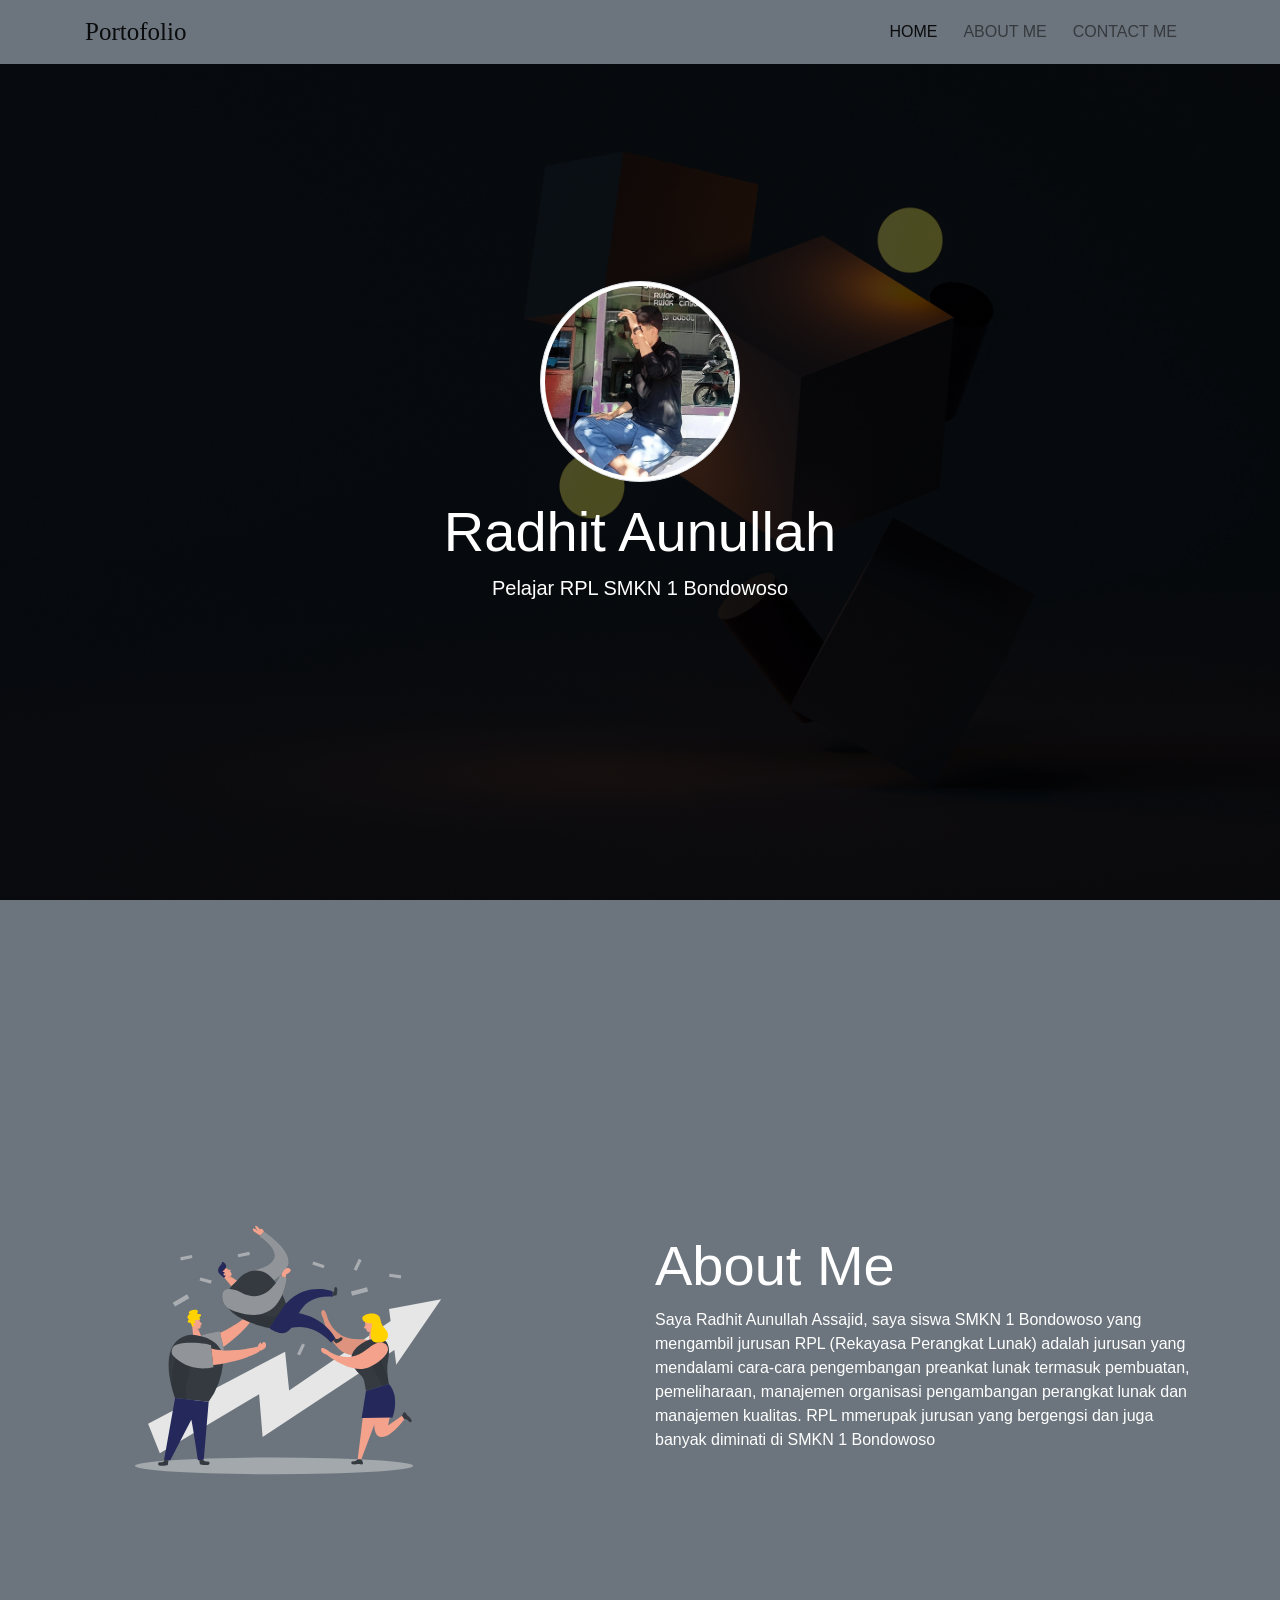
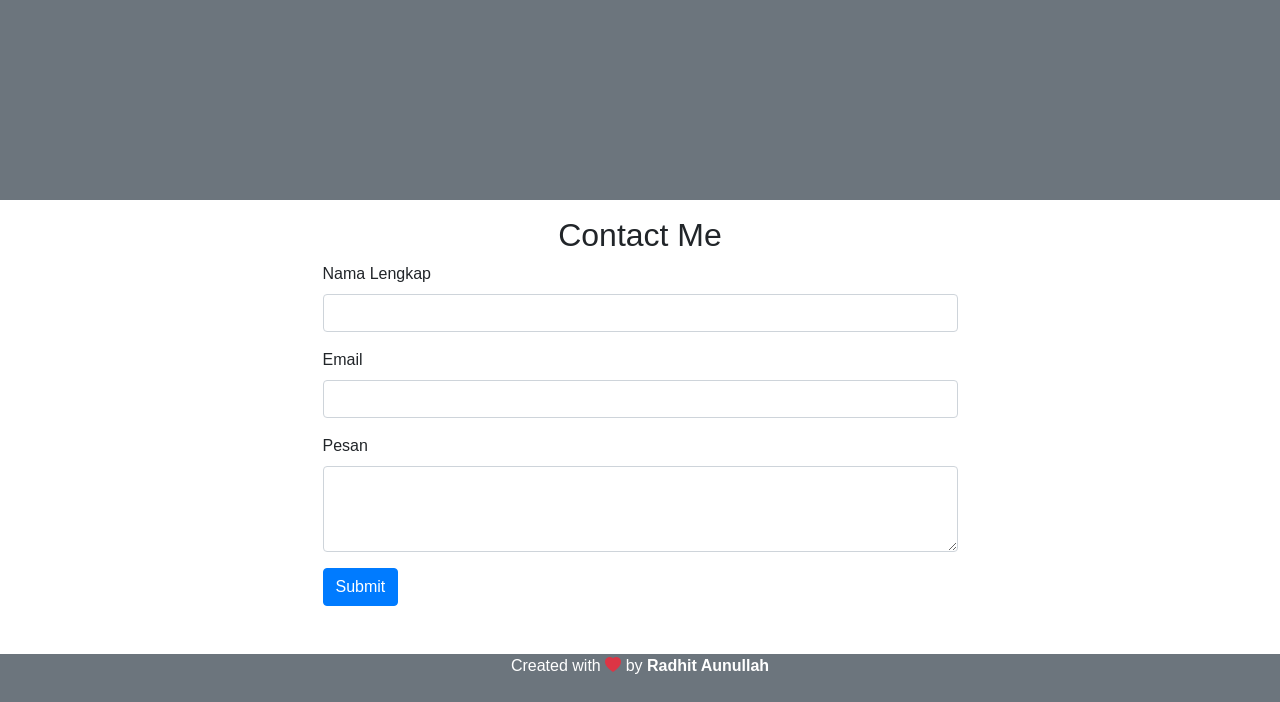
==== index.html @ 2774c97e "Update" ====
<!DOCTYPE html>
<html lang="en">
  <head>
    <!-- Required meta tags -->
    <meta charset="utf-8" />
    <meta name="viewport" content="width=device-width, initial-scale=1, shrink-to-fit=no" />

    <!-- Bootstrap CSS -->
    <link rel="stylesheet" href="https://cdn.jsdelivr.net/npm/bootstrap@4.6.2/dist/css/bootstrap.min.css" integrity="sha384-xOolHFLEh07PJGoPkLv1IbcEPTNtaed2xpHsD9ESMhqIYd0nLMwNLD69Npy4HI+N" crossorigin="anonymous" />
    <link rel="stylesheet" href="https://cdn.jsdelivr.net/npm/bootstrap-icons@1.9.1/font/bootstrap-icons.css" />
    <link rel="stylesheet" href="style2.css" />
    <title>Portofolio</title>
  </head>
  <body>
    <!-- Awal Navbar -->
    <nav class="navbar navbar-expand-lg navbar-light bg-secondary fixed-top ">
      <div class="container">
        <a class="navbar-brand" href="#"></i>Portofolio</a>
        <button class="navbar-toggler" type="button" data-toggle="collapse" data-target="#navbarNavAltMarkup" aria-controls="navbarNavAltMarkup" aria-expanded="false" aria-label="Toggle navigation">
          <span class="navbar-toggler-icon"></span>
        </button>
        <div class="collapse navbar-collapse" id="navbarNavAltMarkup">
          <div class="navbar-nav ml-auto">
            <a class="nav-link active" href="#banner">Home <span class="sr-only">(current)</span></a>
            <a class="nav-link" href="#content">About Me</a>
            <a class="nav-link" href="#contact">Contact Me</a>
          </div>
        </div>
      </div>
    </nav>
    <!-- Akhir Navbar -->

    <!-- Awal Home -->
    <section id="banner">
      <div class="jumbotron d-flex align-items-center text-center">
        <div class="container">
          <img src="img/1.jpg" width="200px" class="img-thumbnail rounded-circle" />
          <h1 class="display-4 mt-3">Radhit Aunullah</h1>
          <p class="lead">Pelajar RPL SMKN 1 Bondowoso</p>
        </div>
      </div>
    </section>

    <!-- Akhir Home -->

    <!-- Awal About Me -->
    <section id="content">
      <div class="jumbotron d-flex align-items-center">
        <div class="container">
          <div class="row d-flex align-items-center">
            <div class="col-sm-6">
              <img src="img/Team success _Two Color.svg" class="img-fluid" />
            </div>
            <div class="col-sm-6">
              <h1 class="display-4">About Me</h1>
              <p>
                Saya Radhit Aunullah Assajid, saya siswa SMKN 1 Bondowoso yang mengambil jurusan RPL (Rekayasa Perangkat Lunak) adalah jurusan yang mendalami cara-cara pengembangan preankat lunak termasuk pembuatan, pemeliharaan, manajemen
                organisasi pengambangan perangkat lunak dan manajemen kualitas. RPL mmerupak jurusan yang bergengsi dan juga banyak diminati di SMKN 1 Bondowoso
              </p>
            </div>
          </div>
        </div>
      </div>
    </section>
    <!--Akhir About Me  -->

    <!-- Awal Contact -->
    <section id="contact">
      <div class="container">
        <div class="row text-center">
          <div class="col mt-3">
            <h2>Contact Me</h2>
          </div>
        </div>
        <div class="row justify-content-center mb-5">
          <div class="col-md-7">
            <form>
              <div class="form-group">
                <label for="Name">Nama Lengkap</label>
                <input type="email" class="form-control" id="exampleInputEmail1" aria-describedby="emailHelp" />
              </div>
              <div class="form-group">
                <label for="Email">Email</label>
                <input type="email" class="form-control" id="exampleInputEmail1" aria-describedby="emailHelp" />
              </div>
              <div class="form-group">
                <label for="exampleFormControlTextarea1">Pesan</label>
                <textarea class="form-control" id="exampleFormControlTextarea1" rows="3"></textarea>
              </div>
              <button type="submit" class="btn btn-primary">Submit</button>
            </form>
          </div>
        </div>
      </div>
    </section>
    <!-- Akhir Contact -->
    <!-- Footer -->
    <footer class="bg-secondary pb-2 text-center">
      <p>Created with <i class="bi bi-heart-fill text-danger"></i> by <a href="https://www.instagram.com/radhitaunullah/" class="text-white font-weight-bold">Radhit Aunullah</a></p>
    </footer>
    <!-- Akhir Footer -->

    <!-- Optional JavaScript; choose one of the two! -->

    <!-- Option 1: jQuery and Bootstrap Bundle (includes Popper) -->
    <script src="https://cdn.jsdelivr.net/npm/jquery@3.5.1/dist/jquery.slim.min.js" integrity="sha384-DfXdz2htPH0lsSSs5nCTpuj/zy4C+OGpamoFVy38MVBnE+IbbVYUew+OrCXaRkfj" crossorigin="anonymous"></script>
    <script src="https://cdn.jsdelivr.net/npm/bootstrap@4.6.2/dist/js/bootstrap.bundle.min.js" integrity="sha384-Fy6S3B9q64WdZWQUiU+q4/2Lc9npb8tCaSX9FK7E8HnRr0Jz8D6OP9dO5Vg3Q9ct" crossorigin="anonymous"></script>

    <!-- Option 2: Separate Popper and Bootstrap JS -->
    <!--
    <script src="https://cdn.jsdelivr.net/npm/jquery@3.5.1/dist/jquery.slim.min.js" integrity="sha384-DfXdz2htPH0lsSSs5nCTpuj/zy4C+OGpamoFVy38MVBnE+IbbVYUew+OrCXaRkfj" crossorigin="anonymous"></script>
    <script src="https://cdn.jsdelivr.net/npm/popper.js@1.16.1/dist/umd/popper.min.js" integrity="sha384-9/reFTGAW83EW2RDu2S0VKaIzap3H66lZH81PoYlFhbGU+6BZp6G7niu735Sk7lN" crossorigin="anonymous"></script>
    <script src="https://cdn.jsdelivr.net/npm/bootstrap@4.6.2/dist/js/bootstrap.min.js" integrity="sha384-+sLIOodYLS7CIrQpBjl+C7nPvqq+FbNUBDunl/OZv93DB7Ln/533i8e/mZXLi/P+" crossorigin="anonymous"></script>
    -->
  </body>
</html>
---- style2.css ----
* {
  scroll-behavior: smooth;
}
.navbar-brand {
  font-family: Cambria, Cochin, Georgia, Times, "Times New Roman", serif;
  font-size: 25px;
}
.nav-link {
  text-transform: uppercase;
  margin-right: 10px;
}
.nav-link:hover::after {
  border-bottom: 3px solid white;
  content: "";
  display: block;
  width: 50%;
  padding-bottom: 5px;
  margin: auto;
  margin-bottom: -8px;
}

#banner .jumbotron {
  min-height: 100vh;
  background: linear-gradient(rgba(0, 0, 0, 0.7), rgba(0, 0, 0, 0.7)), url(img/bg1.jpg);
  background-size: cover;
  background-attachment: fixed;
  border-radius: 0;
  margin: 0;
  color: white;
}
#content .jumbotron {
  border-radius: 0;
  margin: 0;
  min-height: 100vh;
  background-color: #6c757d;
  color: white;
}
footer {
  color: white;
  border-radius: 0;
}
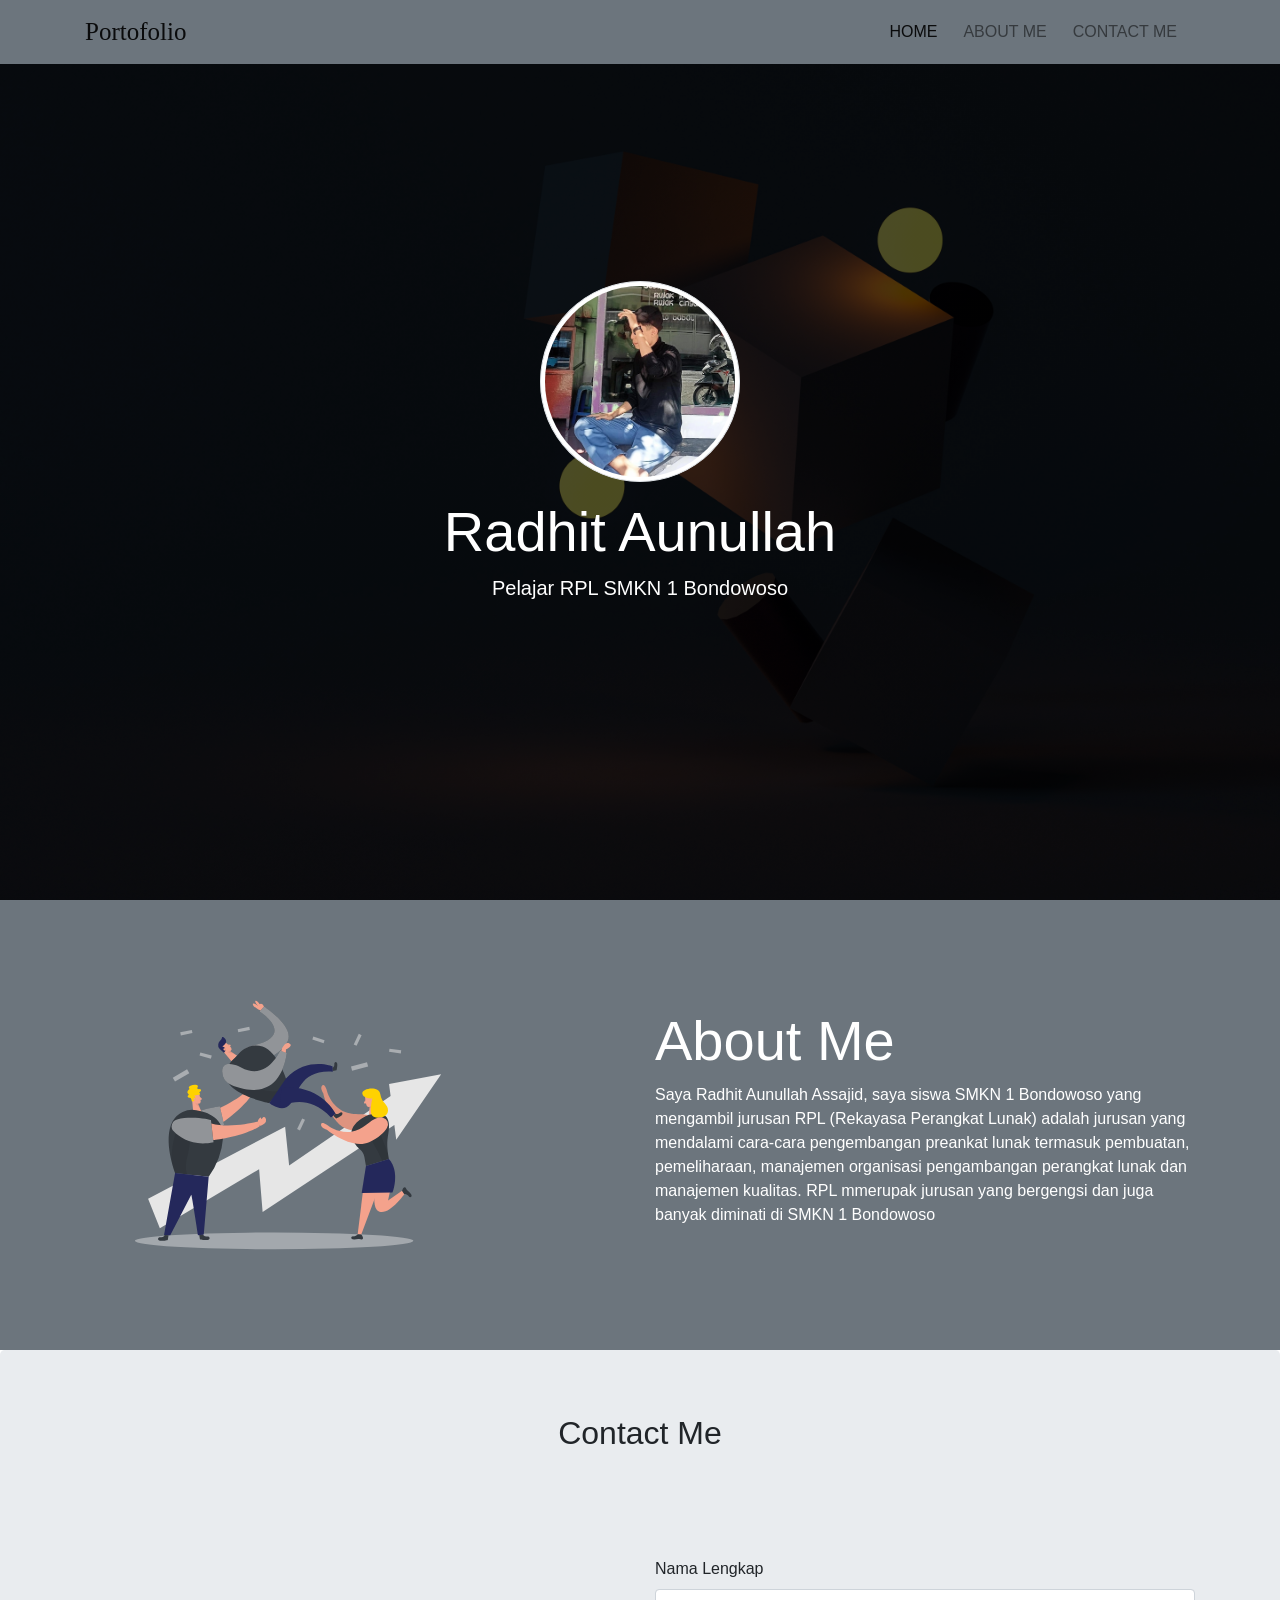
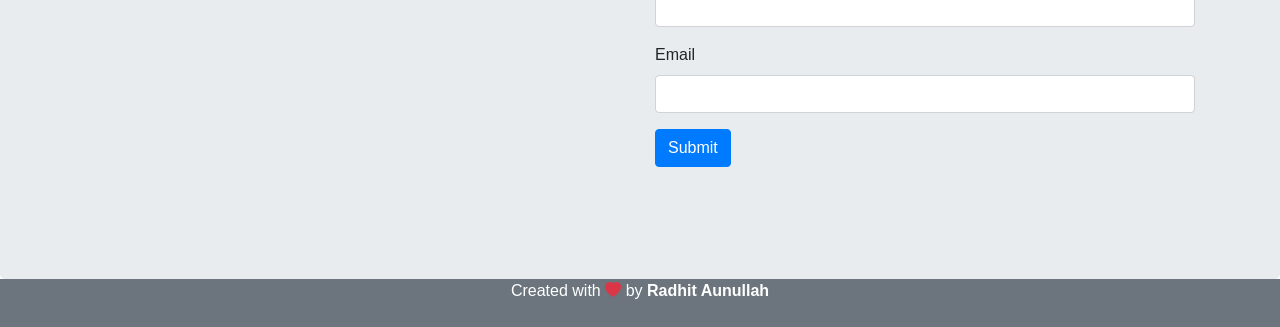
==== commit 8a87919a: "Update 2" ====
--- a/index.html
+++ b/index.html
@@ -66,29 +66,30 @@
 
     <!-- Awal Contact -->
     <section id="contact">
-      <div class="container">
-        <div class="row text-center">
-          <div class="col mt-3">
-            <h2>Contact Me</h2>
+      <div class="jumbotron d-flex align-items-center">
+        <div class="container">
+          <div class="row text-center mb-5">
+            <div class="col">
+              <h2>Contact Me</h2>
+            </div>
           </div>
-        </div>
-        <div class="row justify-content-center mb-5">
-          <div class="col-md-7">
-            <form>
-              <div class="form-group">
-                <label for="Name">Nama Lengkap</label>
-                <input type="email" class="form-control" id="exampleInputEmail1" aria-describedby="emailHelp" />
-              </div>
-              <div class="form-group">
-                <label for="Email">Email</label>
-                <input type="email" class="form-control" id="exampleInputEmail1" aria-describedby="emailHelp" />
-              </div>
-              <div class="form-group">
-                <label for="exampleFormControlTextarea1">Pesan</label>
-                <textarea class="form-control" id="exampleFormControlTextarea1" rows="3"></textarea>
-              </div>
-              <button type="submit" class="btn btn-primary">Submit</button>
-            </form>
+          <div class="row d-flex align-items-center">
+            <div class="col-sm-6">
+              <iframe src="https://www.google.com/maps/embed?pb=!1m18!1m12!1m3!1d31614.164533278064!2d113.94257437421224!3d-7.919017684905897!2m3!1f0!2f0!3f0!3m2!1i1024!2i768!4f13.1!3m3!1m2!1s0x2dd6d003fbdbf115%3A0x58417f1c5bd02ef3!2sWonokusumo%2C%20Tapen%2C%20Kabupaten%20Bondowoso%2C%20Jawa%20Timur!5e0!3m2!1sid!2sid!4v1664037867567!5m2!1sid!2sid" width="400" height="300" style="border:0;" allowfullscreen="" loading="lazy" referrerpolicy="no-referrer-when-downgrade"></iframe>
+            </div>
+            <div class="col-sm-6">
+              <form>
+                <div class="form-group">
+                  <label for="nama">Nama Lengkap</label>
+                  <input type="text" class="form-control" id="exampleInputnama" aria-describedby="nama">
+                </div>
+                <div class="form-group">
+                  <label for="email">Email</label>
+                  <input type="eamil" class="form-control" id="exampleInputemail">
+                </div>  
+                <button type="submit" class="btn btn-primary">Submit</button>
+              </form>
+            </div>
           </div>
         </div>
       </div>
--- a/style2.css
+++ b/style2.css
@@ -31,9 +31,12 @@
 #content .jumbotron {
   border-radius: 0;
   margin: 0;
-  min-height: 100vh;
+  min-height: 50vh;
   background-color: #6c757d;
   color: white;
+}
+#contact .jumbotron {
+  margin: 0;
 }
 footer {
   color: white;
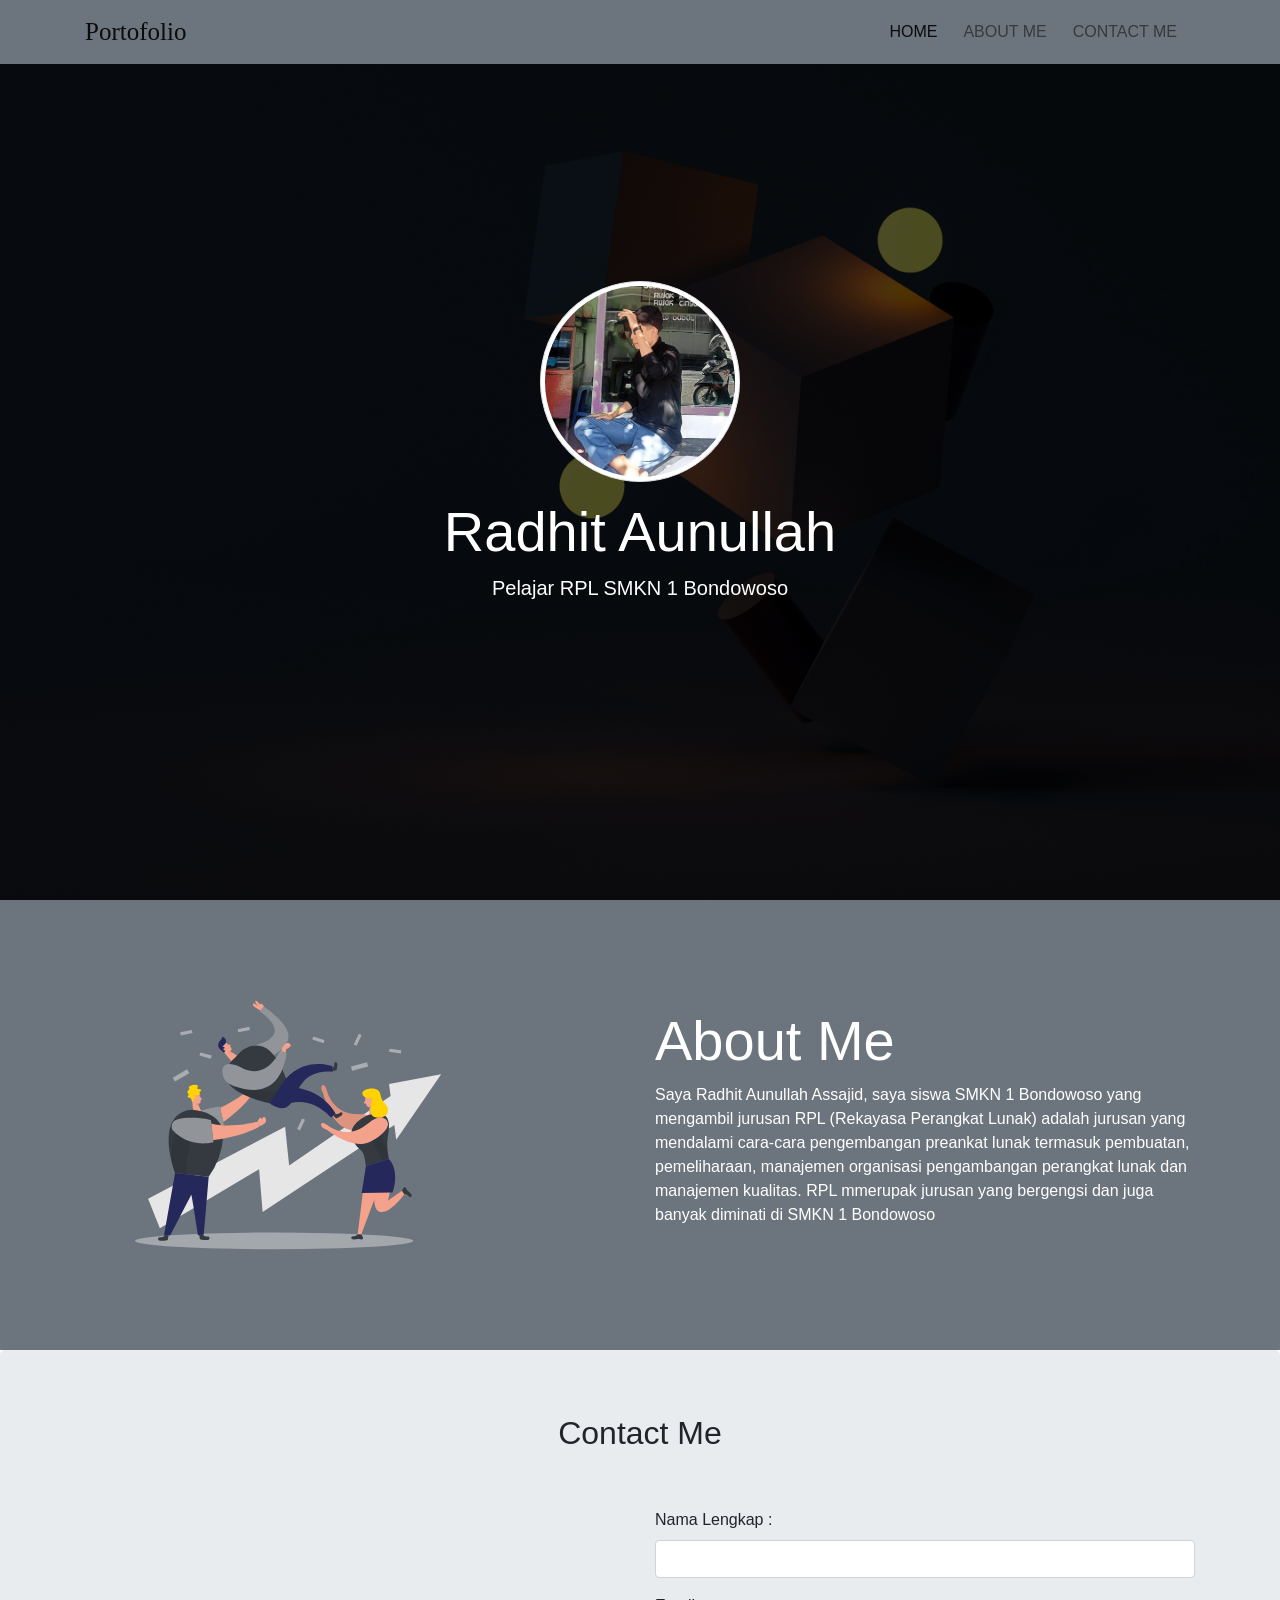
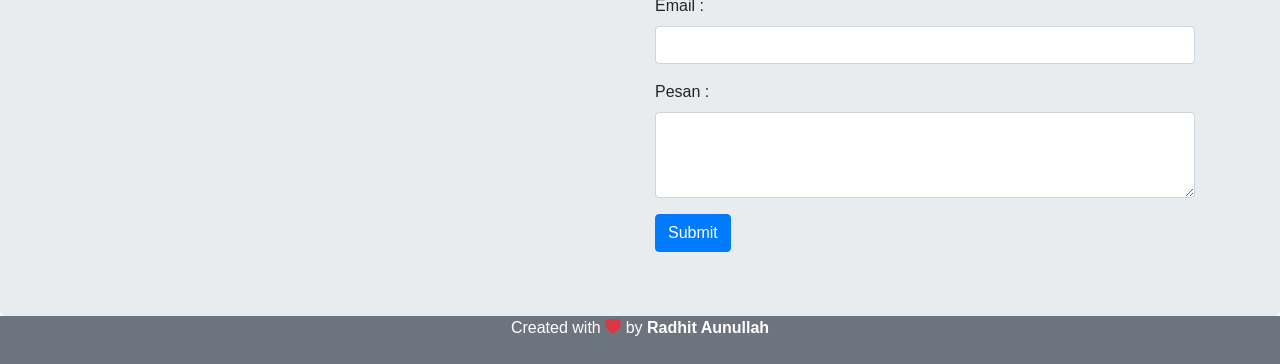
==== commit 4150e63c: "Update 3" ====
--- a/index.html
+++ b/index.html
@@ -80,13 +80,17 @@
             <div class="col-sm-6">
               <form>
                 <div class="form-group">
-                  <label for="nama">Nama Lengkap</label>
+                  <label for="nama">Nama Lengkap : </label>
                   <input type="text" class="form-control" id="exampleInputnama" aria-describedby="nama">
                 </div>
                 <div class="form-group">
-                  <label for="email">Email</label>
+                  <label for="email">Email : </label>
                   <input type="eamil" class="form-control" id="exampleInputemail">
                 </div>  
+                <div class="form-group">
+                  <label for="exampleFormControlTextarea1">Pesan : </label>
+                  <textarea class="form-control" id="exampleFormControlTextarea1" rows="3"></textarea>
+                </div>
                 <button type="submit" class="btn btn-primary">Submit</button>
               </form>
             </div>
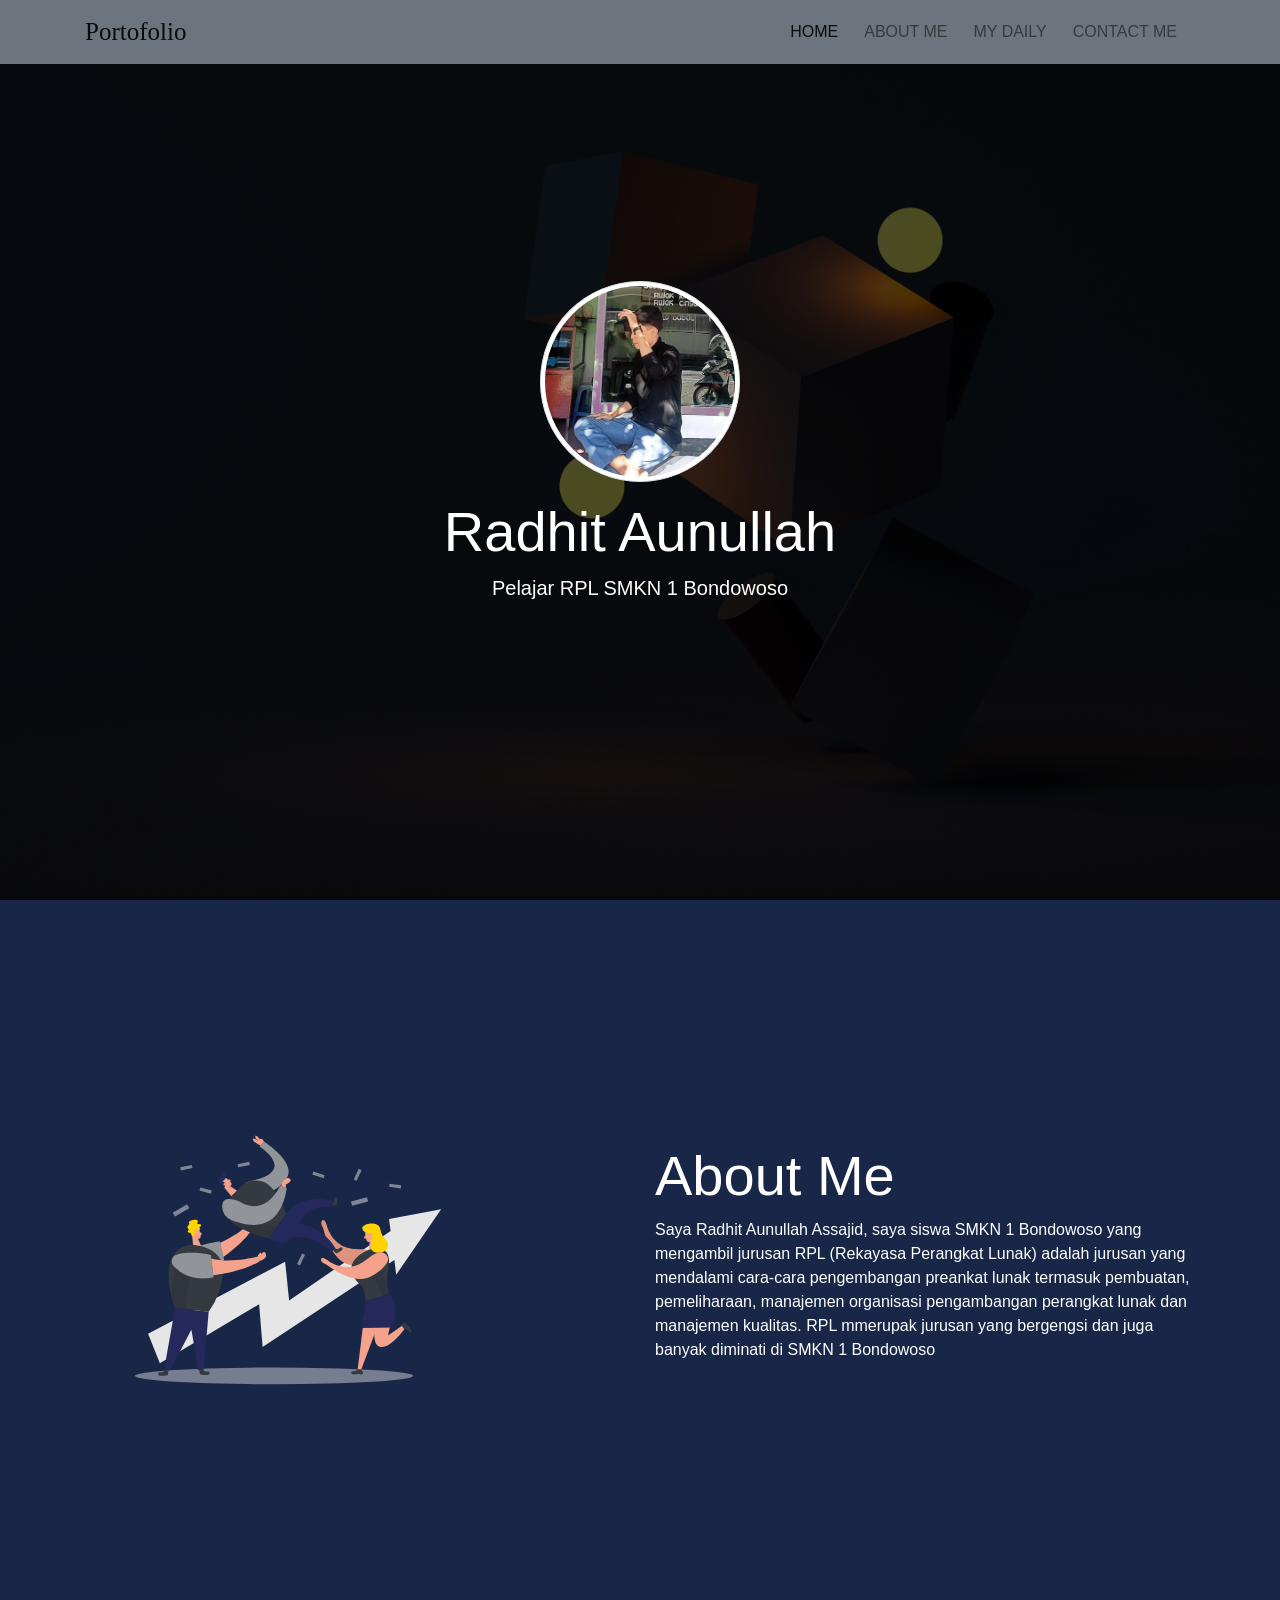
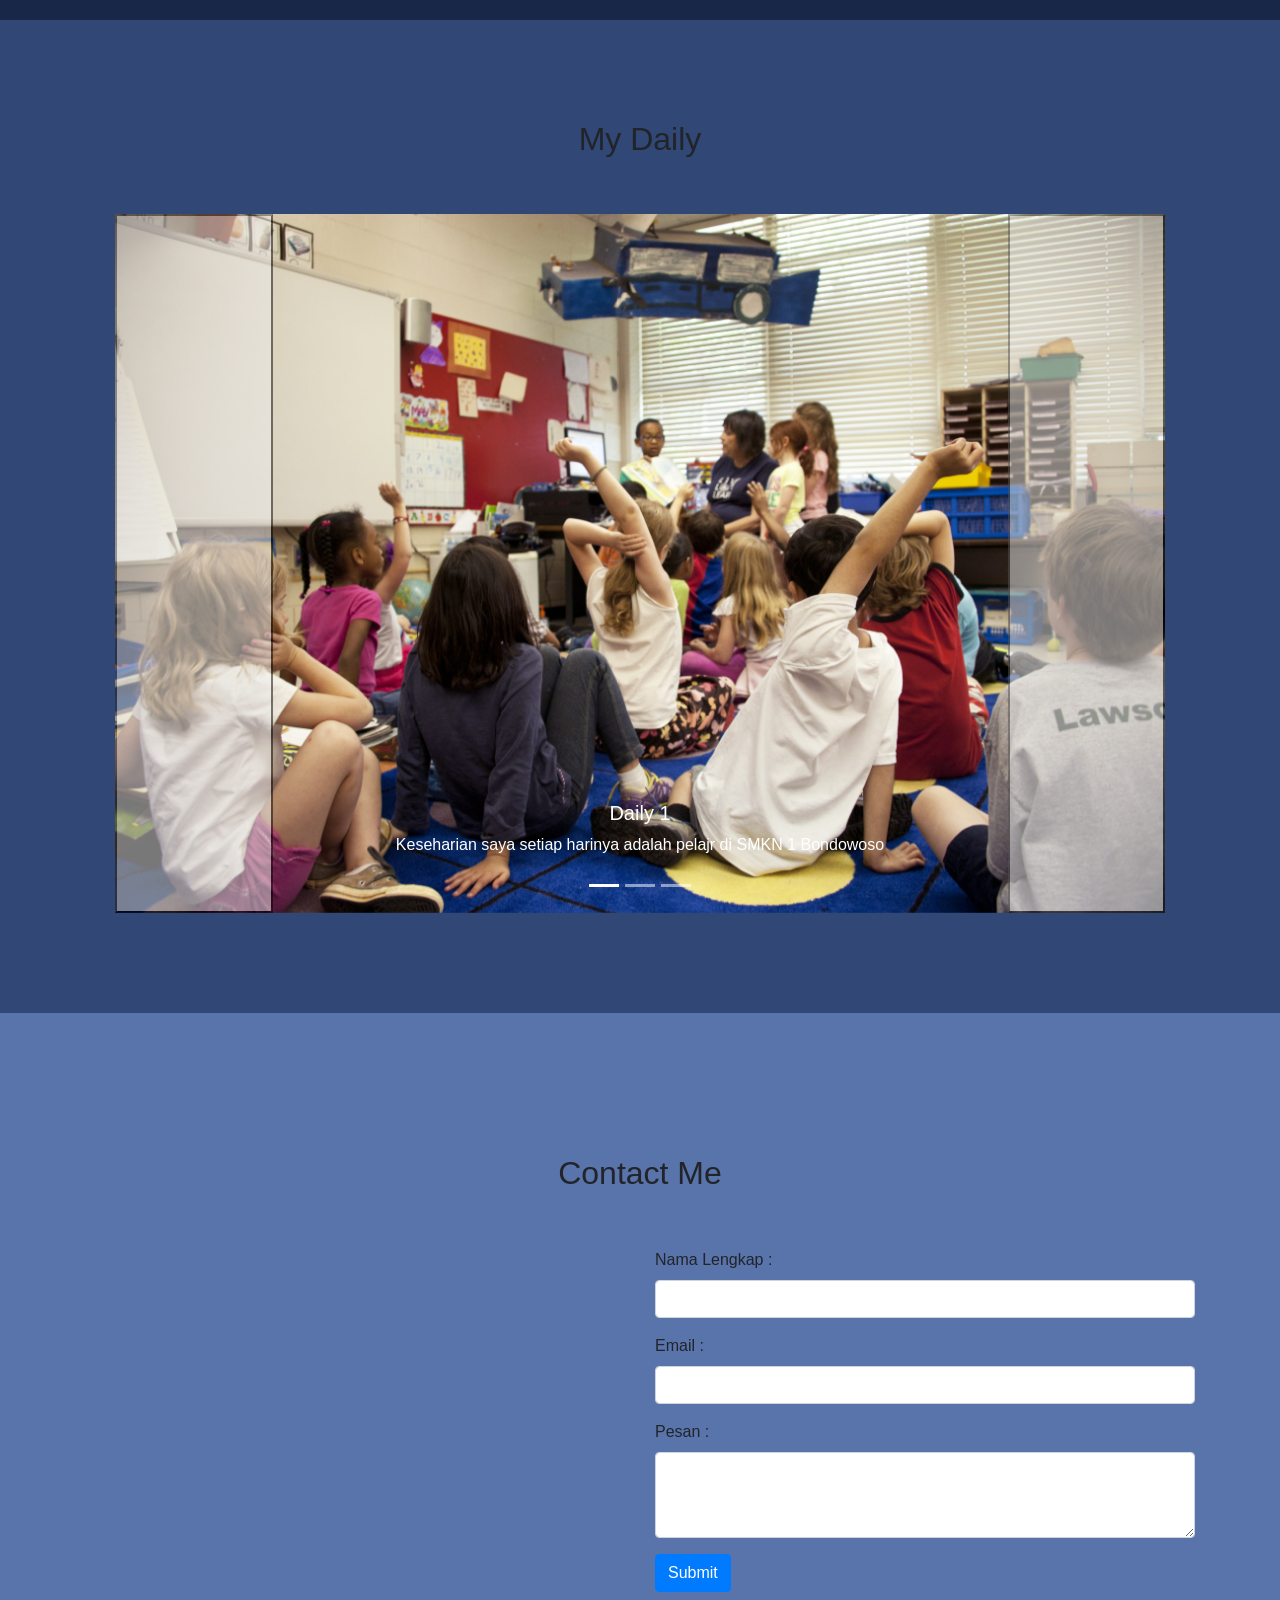
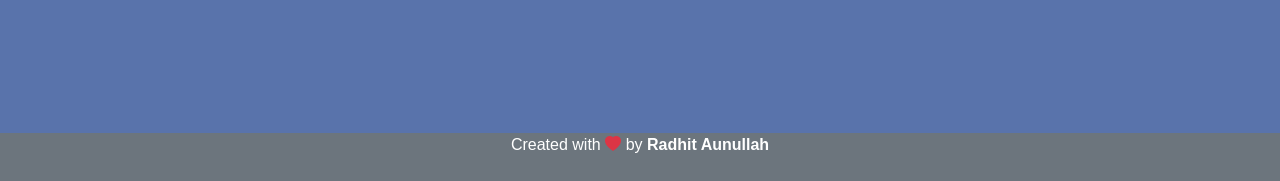
==== commit 70128166: "update 4" ====
--- a/index.html
+++ b/index.html
@@ -23,6 +23,7 @@
           <div class="navbar-nav ml-auto">
             <a class="nav-link active" href="#banner">Home <span class="sr-only">(current)</span></a>
             <a class="nav-link" href="#content">About Me</a>
+            <a class="nav-link" href="#project">My Daily</a>
             <a class="nav-link" href="#contact">Contact Me</a>
           </div>
         </div>
@@ -52,7 +53,7 @@
               <img src="img/Team success _Two Color.svg" class="img-fluid" />
             </div>
             <div class="col-sm-6">
-              <h1 class="display-4">About Me</h1>
+              <h2 class="display-4">About Me</h2>
               <p>
                 Saya Radhit Aunullah Assajid, saya siswa SMKN 1 Bondowoso yang mengambil jurusan RPL (Rekayasa Perangkat Lunak) adalah jurusan yang mendalami cara-cara pengembangan preankat lunak termasuk pembuatan, pemeliharaan, manajemen
                 organisasi pengambangan perangkat lunak dan manajemen kualitas. RPL mmerupak jurusan yang bergengsi dan juga banyak diminati di SMKN 1 Bondowoso
@@ -63,6 +64,65 @@
       </div>
     </section>
     <!--Akhir About Me  -->
+
+    <!-- Project -->
+<section id="project">
+   <div class="jumbotron d-flex align-items-center">
+    <div class="container">
+      <div class="row text-center mb-5">
+        <div class="col">
+          <h2>My Daily</h2>
+        </div>
+      </div>
+  <div id="carouselExampleCaptions" class="carousel slide" data-ride="carousel">
+  <ol class="carousel-indicators">
+    <li data-target="#carouselExampleCaptions" data-slide-to="0" class="active"></li>
+    <li data-target="#carouselExampleCaptions" data-slide-to="1"></li>
+    <li data-target="#carouselExampleCaptions" data-slide-to="2"></li>
+  </ol>
+  <div class="carousel-inner">
+    <div class="carousel-item active">
+      <img src="img/isi1.jpg" class="d-block w-100" alt="...">
+      <div class="carousel-caption d-none d-md-block">
+        <h5>Daily 1</h5>
+        <p>Keseharian saya setiap harinya adalah pelajr di SMKN 1 Bondowoso</p>
+      </div>
+    </div>
+    <div class="carousel-item">
+      <img src="img/isi2.jpg" class="d-block w-100" alt="...">
+      <div class="carousel-caption d-none d-md-block">
+        <h5>Daily 2</h5>
+        <p>Keseharian saya selanjutnya biasanyaa adalah belajar ngoding karena saya di sekolah mengambil jurusan RPL</p>
+      </div>
+    </div>
+    <div class="carousel-item">
+      <img src="img/isi3.jpg" class="d-block w-100" alt="...">
+      <div class="carousel-caption d-none d-md-block">
+        <h5>Daily 3</h5>
+        <p>Dan keseharian saya yang terakhir biasanyaa ber olahraga atau work out untuk mengisi waktu senggang</p>
+      </div>
+    </div>
+  </div>
+  <button class="carousel-control-prev" type="button" data-target="#carouselExampleCaptions" data-slide="prev">
+    <span class="carousel-control-prev-icon" aria-hidden="true"></span>
+    <span class="sr-only">Previous</span>
+  </button>
+  <button class="carousel-control-next" type="button" data-target="#carouselExampleCaptions" data-slide="next">
+    <span class="carousel-control-next-icon" aria-hidden="true"></span>
+    <span class="sr-only">Next</span>
+  </button>
+</div>
+    </div>
+   </div>
+</section>
+
+
+
+
+
+
+
+    <!-- Akhir Project -->
 
     <!-- Awal Contact -->
     <section id="contact">
@@ -75,7 +135,7 @@
           </div>
           <div class="row d-flex align-items-center">
             <div class="col-sm-6">
-              <iframe src="https://www.google.com/maps/embed?pb=!1m18!1m12!1m3!1d31614.164533278064!2d113.94257437421224!3d-7.919017684905897!2m3!1f0!2f0!3f0!3m2!1i1024!2i768!4f13.1!3m3!1m2!1s0x2dd6d003fbdbf115%3A0x58417f1c5bd02ef3!2sWonokusumo%2C%20Tapen%2C%20Kabupaten%20Bondowoso%2C%20Jawa%20Timur!5e0!3m2!1sid!2sid!4v1664037867567!5m2!1sid!2sid" width="400" height="300" style="border:0;" allowfullscreen="" loading="lazy" referrerpolicy="no-referrer-when-downgrade"></iframe>
+              <iframe src="https://www.google.com/maps/embed?pb=!1m18!1m12!1m3!1d31614.164533278064!2d113.94257437421224!3d-7.919017684905897!2m3!1f0!2f0!3f0!3m2!1i1024!2i768!4f13.1!3m3!1m2!1s0x2dd6d003fbdbf115%3A0x58417f1c5bd02ef3!2sWonokusumo%2C%20Tapen%2C%20Kabupaten%20Bondowoso%2C%20Jawa%20Timur!5e0!3m2!1sid!2sid!4v1664086761224!5m2!1sid!2sid" width="330" height="330" style="border:0;" allowfullscreen="" loading="lazy" referrerpolicy="no-referrer-when-downgrade"></iframe>
             </div>
             <div class="col-sm-6">
               <form>
--- a/style2.css
+++ b/style2.css
@@ -31,12 +31,22 @@
 #content .jumbotron {
   border-radius: 0;
   margin: 0;
-  min-height: 50vh;
-  background-color: #6c757d;
+  min-height: 80vh;
+  background-color: #182747;
   color: white;
+}
+#project .jumbotron {
+  min-height: 80vh;
+  background-color: #314776;
+  margin: 0;
+  border-radius: 0;
+  padding: 100px;
 }
 #contact .jumbotron {
   margin: 0;
+  background-color: #5973ab;
+  border-radius: 0;
+  min-height: 80vh;
 }
 footer {
   color: white;
